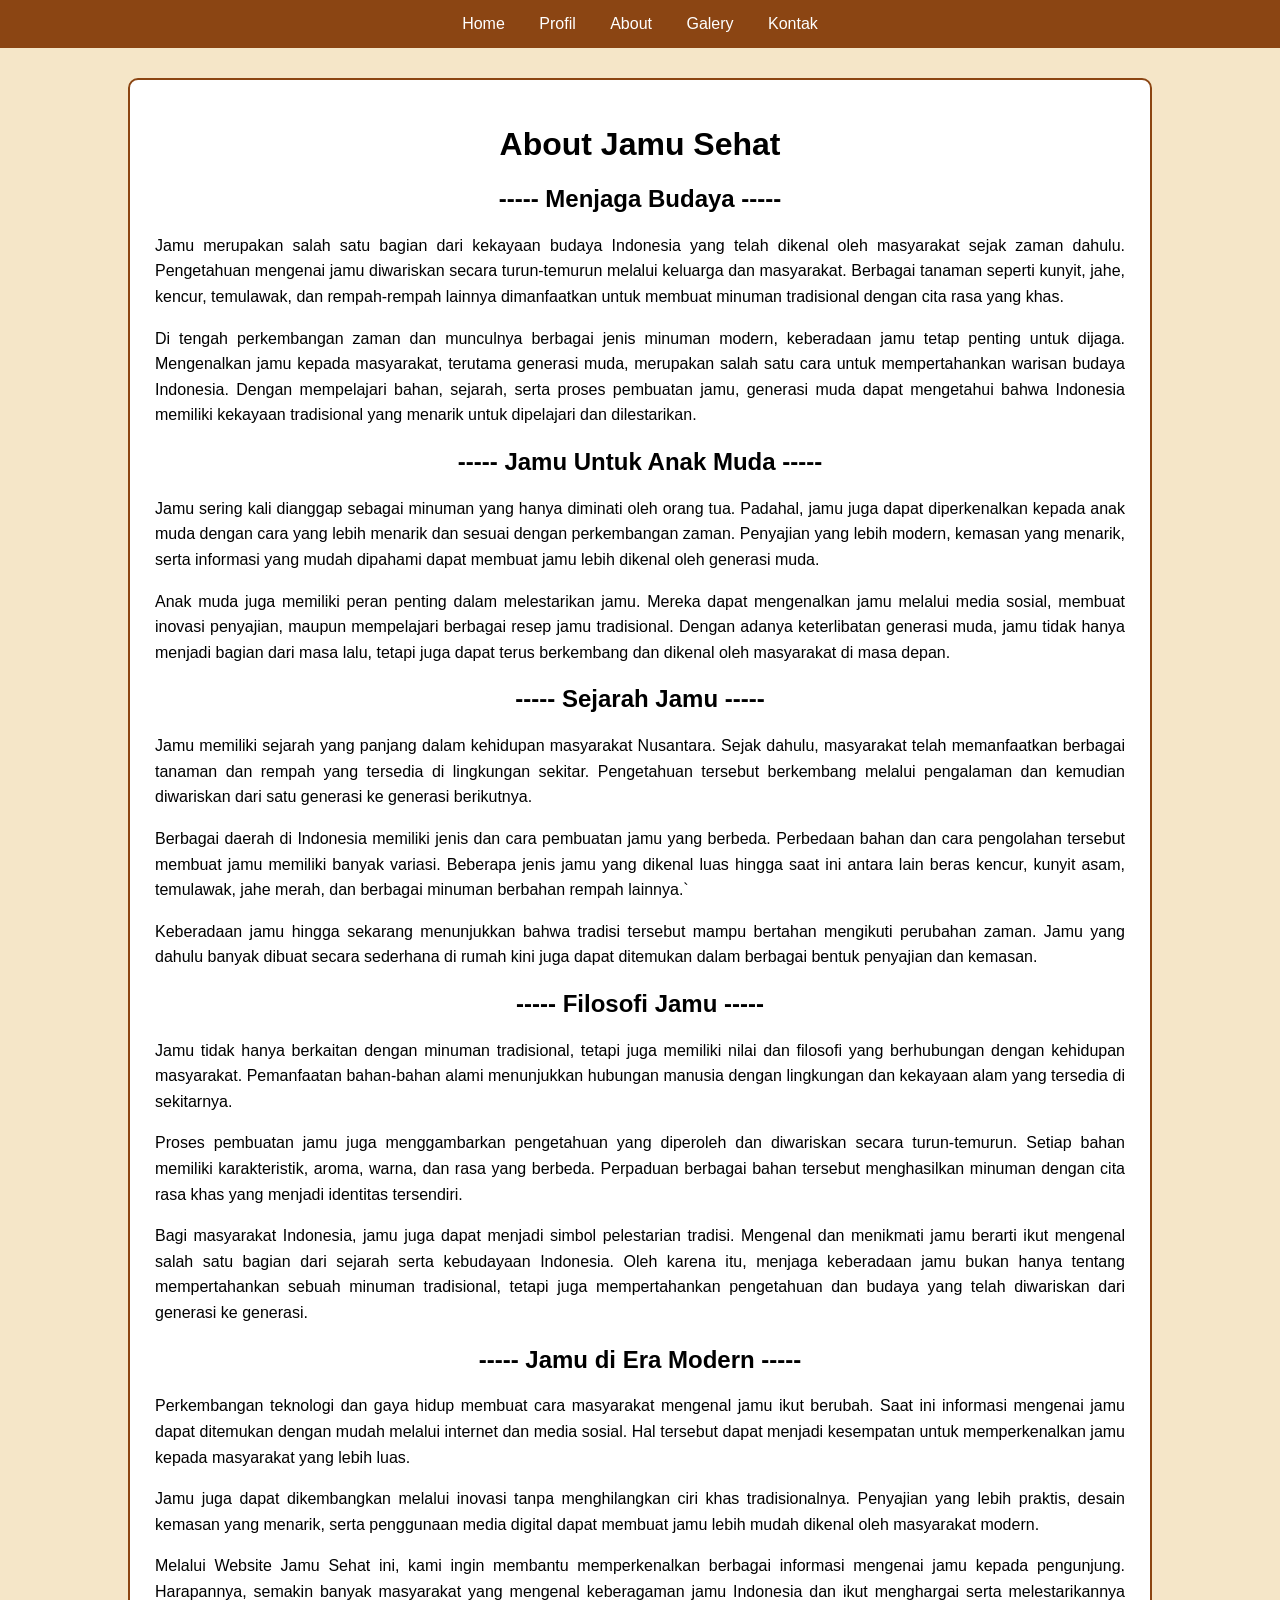
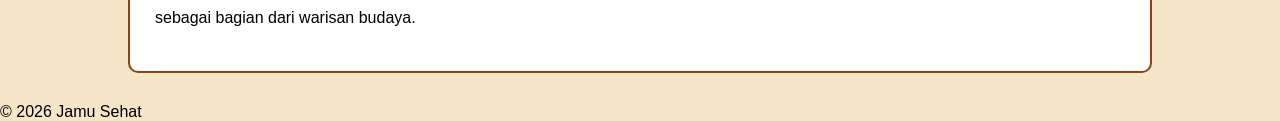
==== about.html @ 49701f0d "Add files via upload" ====
<!DOCTYPE html>
<html lang="id">
<head>
    <meta charset="UTF-8">
    <title>About - Jamu Sehat</title>
    <link rel="stylesheet" href="style.css">
</head>
<body>

<nav>
    <a href="index.html">Home</a>
    <a href="profil.html">Profil</a>
    <a href="about.html">About</a>
    <a href="galery.html">Galery</a>
    <a href="kontak.html">Kontak</a>
</nav>

<div class="container">
    <div class="card">
        <h1>About Jamu Sehat</h21>
<h2>----- Menjaga Budaya -----</h2>
        <p>
            Jamu merupakan salah satu bagian dari kekayaan budaya Indonesia yang telah dikenal oleh masyarakat sejak zaman dahulu. Pengetahuan mengenai jamu diwariskan secara turun-temurun melalui keluarga dan masyarakat. Berbagai tanaman seperti kunyit, jahe, kencur, temulawak, dan rempah-rempah lainnya dimanfaatkan untuk membuat minuman tradisional dengan cita rasa yang khas.
        </p>
        <p>
            Di tengah perkembangan zaman dan munculnya berbagai jenis minuman modern, keberadaan jamu tetap penting untuk dijaga. Mengenalkan jamu kepada masyarakat, terutama generasi muda, merupakan salah satu cara untuk mempertahankan warisan budaya Indonesia. Dengan mempelajari bahan, sejarah, serta proses pembuatan jamu, generasi muda dapat mengetahui bahwa Indonesia memiliki kekayaan tradisional yang menarik untuk dipelajari dan dilestarikan.
        </p>
        <h2>----- Jamu Untuk Anak Muda -----</h2>

        <p>
         Jamu sering kali dianggap sebagai minuman yang hanya diminati oleh orang tua. Padahal, jamu juga dapat diperkenalkan kepada anak muda dengan cara yang lebih menarik dan sesuai dengan perkembangan zaman. Penyajian yang lebih modern, kemasan yang menarik, serta informasi yang mudah dipahami dapat membuat jamu lebih dikenal oleh generasi muda.
        </p>
        <p>
            Anak muda juga memiliki peran penting dalam melestarikan jamu. Mereka dapat mengenalkan jamu melalui media sosial, membuat inovasi penyajian, maupun mempelajari berbagai resep jamu tradisional. Dengan adanya keterlibatan generasi muda, jamu tidak hanya menjadi bagian dari masa lalu, tetapi juga dapat terus berkembang dan dikenal oleh masyarakat di masa depan.
        </p>
        <h2>----- Sejarah Jamu -----</h2>
        <p>Jamu memiliki sejarah yang panjang dalam kehidupan masyarakat Nusantara. Sejak dahulu, masyarakat telah memanfaatkan berbagai tanaman dan rempah yang tersedia di lingkungan sekitar. Pengetahuan tersebut berkembang melalui pengalaman dan kemudian diwariskan dari satu generasi ke generasi berikutnya.</p>
        <p>Berbagai daerah di Indonesia memiliki jenis dan cara pembuatan jamu yang berbeda. Perbedaan bahan dan cara pengolahan tersebut membuat jamu memiliki banyak variasi. Beberapa jenis jamu yang dikenal luas hingga saat ini antara lain beras kencur, kunyit asam, temulawak, jahe merah, dan berbagai minuman berbahan rempah lainnya.`</p>
        <p>Keberadaan jamu hingga sekarang menunjukkan bahwa tradisi tersebut mampu bertahan mengikuti perubahan zaman. Jamu yang dahulu banyak dibuat secara sederhana di rumah kini juga dapat ditemukan dalam berbagai bentuk penyajian dan kemasan.</p>
        <h2>----- Filosofi Jamu -----</h2>
        <p>Jamu tidak hanya berkaitan dengan minuman tradisional, tetapi juga memiliki nilai dan filosofi yang berhubungan dengan kehidupan masyarakat. Pemanfaatan bahan-bahan alami menunjukkan hubungan manusia dengan lingkungan dan kekayaan alam yang tersedia di sekitarnya.</p>
        <p>Proses pembuatan jamu juga menggambarkan pengetahuan yang diperoleh dan diwariskan secara turun-temurun. Setiap bahan memiliki karakteristik, aroma, warna, dan rasa yang berbeda. Perpaduan berbagai bahan tersebut menghasilkan minuman dengan cita rasa khas yang menjadi identitas tersendiri.</p>
        <p>Bagi masyarakat Indonesia, jamu juga dapat menjadi simbol pelestarian tradisi. Mengenal dan menikmati jamu berarti ikut mengenal salah satu bagian dari sejarah serta kebudayaan Indonesia. Oleh karena itu, menjaga keberadaan jamu bukan hanya tentang mempertahankan sebuah minuman tradisional, tetapi juga mempertahankan pengetahuan dan budaya yang telah diwariskan dari generasi ke generasi.</p>
        <h2>----- Jamu di Era Modern -----</h2>
        <p>Perkembangan teknologi dan gaya hidup membuat cara masyarakat mengenal jamu ikut berubah. Saat ini informasi mengenai jamu dapat ditemukan dengan mudah melalui internet dan media sosial. Hal tersebut dapat menjadi kesempatan untuk memperkenalkan jamu kepada masyarakat yang lebih luas.</p>
        <p>Jamu juga dapat dikembangkan melalui inovasi tanpa menghilangkan ciri khas tradisionalnya. Penyajian yang lebih praktis, desain kemasan yang menarik, serta penggunaan media digital dapat membuat jamu lebih mudah dikenal oleh masyarakat modern.</p>
        <p>Melalui Website Jamu Sehat ini, kami ingin membantu memperkenalkan berbagai informasi mengenai jamu kepada pengunjung. Harapannya, semakin banyak masyarakat yang mengenal keberagaman jamu Indonesia dan ikut menghargai serta melestarikannya sebagai bagian dari warisan budaya.</p>
    </div>
</div>

<footer>
    © 2026 Jamu Sehat
</footer>

</body>
</html>
---- style.css ----
body {
    font-family: Arial, sans-serif;
    background-color: #f5e6c8;
    margin: 0;
    padding: 0;
}

nav {
    background-color: #8b4513;
    padding: 15px;
    text-align: center;
}

nav a {
    color: white;
    text-decoration: none;
    margin: 0 15px;
}

.container {
    width: 80%;
    margin: 30px auto;
}

/* Jarak antar card */
.card-container {
    display: flex;
    flex-wrap: wrap;
    justify-content: center;
    gap: 20px;
}

/* Tampilan card */
.card {
    background-color: white;
    padding: 25px;
    border-radius: 10px;
    border: 2px solid #8b4513;
    box-sizing: border-box;
}

/* Judul di tengah */
.hero {
    text-align: center;
}

h2 {
    text-align: center;
}

h1 {
    text-align: center;
}

p {
    text-align: justify;
    line-height: 1.6;
}
.welcome {
    text-align: center;
}
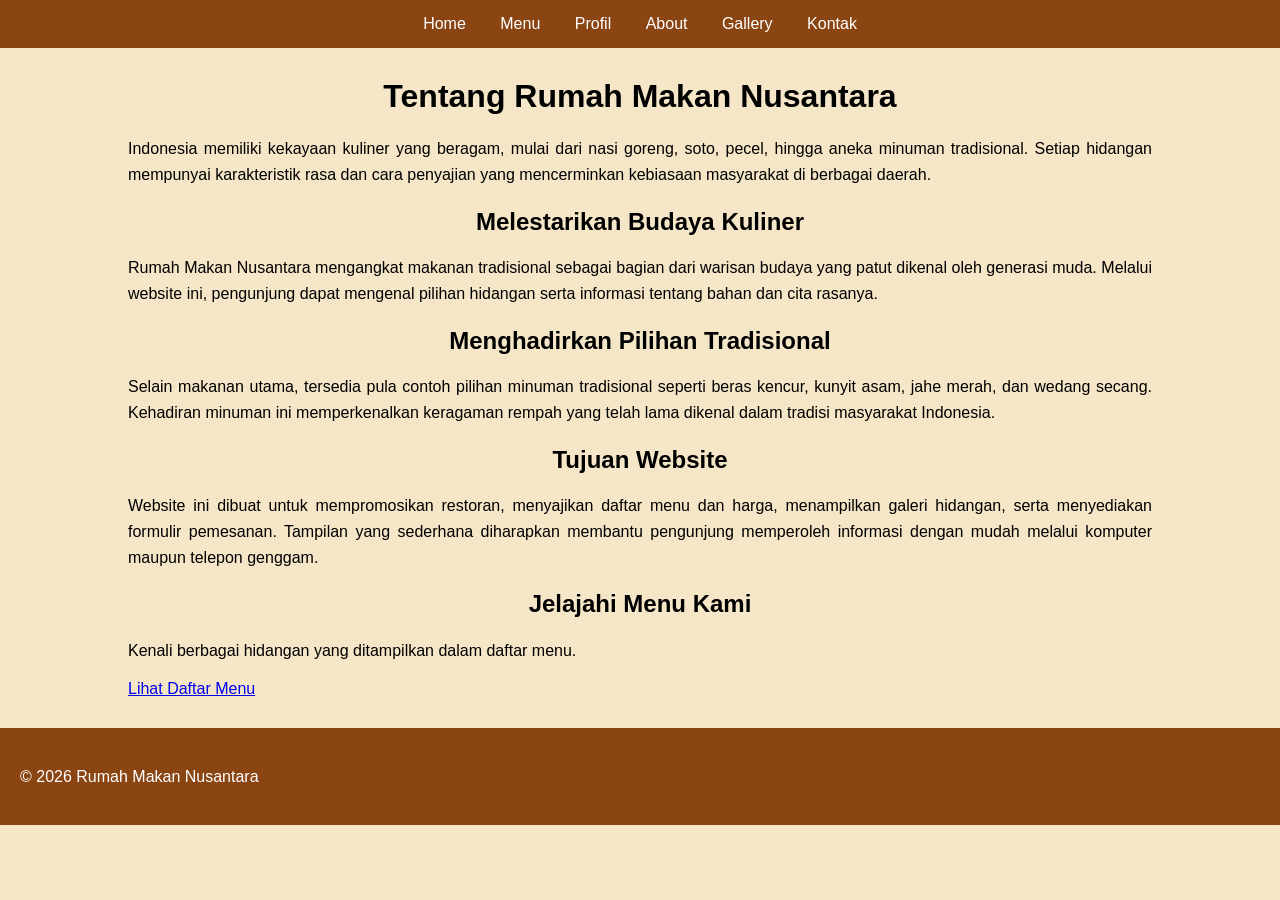
==== commit 3f511330: "Add About page for Rumah Makan Nusantara This file contains the HTML structure for the 'About' page " ====
--- a/about.html
+++ b/about.html
@@ -1,56 +1,71 @@
+
 <!DOCTYPE html>
 <html lang="id">
 <head>
     <meta charset="UTF-8">
-    <title>About - Jamu Sehat</title>
+    <meta name="viewport" content="width=device-width, initial-scale=1.0">
+    <title>About - Rumah Makan Nusantara</title>
     <link rel="stylesheet" href="style.css">
 </head>
 <body>
 
 <nav>
     <a href="index.html">Home</a>
+    <a href="menu.html">Menu</a>
     <a href="profil.html">Profil</a>
     <a href="about.html">About</a>
-    <a href="galery.html">Galery</a>
+    <a href="gallery.html">Gallery</a>
     <a href="kontak.html">Kontak</a>
 </nav>
 
-<div class="container">
-    <div class="card">
-        <h1>About Jamu Sehat</h21>
-<h2>----- Menjaga Budaya -----</h2>
+<main class="container">
+    <h1 class="section-title">Tentang Rumah Makan Nusantara</h1>
+
+    <p>
+        Indonesia memiliki kekayaan kuliner yang beragam, mulai dari
+        nasi goreng, soto, pecel, hingga aneka minuman tradisional.
+        Setiap hidangan mempunyai karakteristik rasa dan cara penyajian
+        yang mencerminkan kebiasaan masyarakat di berbagai daerah.
+    </p>
+
+    <h2>Melestarikan Budaya Kuliner</h2>
+    <p>
+        Rumah Makan Nusantara mengangkat makanan tradisional sebagai
+        bagian dari warisan budaya yang patut dikenal oleh generasi
+        muda. Melalui website ini, pengunjung dapat mengenal pilihan
+        hidangan serta informasi tentang bahan dan cita rasanya.
+    </p>
+
+    <h2>Menghadirkan Pilihan Tradisional</h2>
+    <p>
+        Selain makanan utama, tersedia pula contoh pilihan minuman
+        tradisional seperti beras kencur, kunyit asam, jahe merah,
+        dan wedang secang. Kehadiran minuman ini memperkenalkan
+        keragaman rempah yang telah lama dikenal dalam tradisi
+        masyarakat Indonesia.
+    </p>
+
+    <h2>Tujuan Website</h2>
+    <p>
+        Website ini dibuat untuk mempromosikan restoran, menyajikan
+        daftar menu dan harga, menampilkan galeri hidangan, serta
+        menyediakan formulir pemesanan. Tampilan yang sederhana
+        diharapkan membantu pengunjung memperoleh informasi dengan
+        mudah melalui komputer maupun telepon genggam.
+    </p>
+
+    <div class="info-panel">
+        <h2>Jelajahi Menu Kami</h2>
         <p>
-            Jamu merupakan salah satu bagian dari kekayaan budaya Indonesia yang telah dikenal oleh masyarakat sejak zaman dahulu. Pengetahuan mengenai jamu diwariskan secara turun-temurun melalui keluarga dan masyarakat. Berbagai tanaman seperti kunyit, jahe, kencur, temulawak, dan rempah-rempah lainnya dimanfaatkan untuk membuat minuman tradisional dengan cita rasa yang khas.
+            Kenali berbagai hidangan yang ditampilkan dalam daftar menu.
         </p>
-        <p>
-            Di tengah perkembangan zaman dan munculnya berbagai jenis minuman modern, keberadaan jamu tetap penting untuk dijaga. Mengenalkan jamu kepada masyarakat, terutama generasi muda, merupakan salah satu cara untuk mempertahankan warisan budaya Indonesia. Dengan mempelajari bahan, sejarah, serta proses pembuatan jamu, generasi muda dapat mengetahui bahwa Indonesia memiliki kekayaan tradisional yang menarik untuk dipelajari dan dilestarikan.
-        </p>
-        <h2>----- Jamu Untuk Anak Muda -----</h2>
-
-        <p>
-         Jamu sering kali dianggap sebagai minuman yang hanya diminati oleh orang tua. Padahal, jamu juga dapat diperkenalkan kepada anak muda dengan cara yang lebih menarik dan sesuai dengan perkembangan zaman. Penyajian yang lebih modern, kemasan yang menarik, serta informasi yang mudah dipahami dapat membuat jamu lebih dikenal oleh generasi muda.
-        </p>
-        <p>
-            Anak muda juga memiliki peran penting dalam melestarikan jamu. Mereka dapat mengenalkan jamu melalui media sosial, membuat inovasi penyajian, maupun mempelajari berbagai resep jamu tradisional. Dengan adanya keterlibatan generasi muda, jamu tidak hanya menjadi bagian dari masa lalu, tetapi juga dapat terus berkembang dan dikenal oleh masyarakat di masa depan.
-        </p>
-        <h2>----- Sejarah Jamu -----</h2>
-        <p>Jamu memiliki sejarah yang panjang dalam kehidupan masyarakat Nusantara. Sejak dahulu, masyarakat telah memanfaatkan berbagai tanaman dan rempah yang tersedia di lingkungan sekitar. Pengetahuan tersebut berkembang melalui pengalaman dan kemudian diwariskan dari satu generasi ke generasi berikutnya.</p>
-        <p>Berbagai daerah di Indonesia memiliki jenis dan cara pembuatan jamu yang berbeda. Perbedaan bahan dan cara pengolahan tersebut membuat jamu memiliki banyak variasi. Beberapa jenis jamu yang dikenal luas hingga saat ini antara lain beras kencur, kunyit asam, temulawak, jahe merah, dan berbagai minuman berbahan rempah lainnya.`</p>
-        <p>Keberadaan jamu hingga sekarang menunjukkan bahwa tradisi tersebut mampu bertahan mengikuti perubahan zaman. Jamu yang dahulu banyak dibuat secara sederhana di rumah kini juga dapat ditemukan dalam berbagai bentuk penyajian dan kemasan.</p>
-        <h2>----- Filosofi Jamu -----</h2>
-        <p>Jamu tidak hanya berkaitan dengan minuman tradisional, tetapi juga memiliki nilai dan filosofi yang berhubungan dengan kehidupan masyarakat. Pemanfaatan bahan-bahan alami menunjukkan hubungan manusia dengan lingkungan dan kekayaan alam yang tersedia di sekitarnya.</p>
-        <p>Proses pembuatan jamu juga menggambarkan pengetahuan yang diperoleh dan diwariskan secara turun-temurun. Setiap bahan memiliki karakteristik, aroma, warna, dan rasa yang berbeda. Perpaduan berbagai bahan tersebut menghasilkan minuman dengan cita rasa khas yang menjadi identitas tersendiri.</p>
-        <p>Bagi masyarakat Indonesia, jamu juga dapat menjadi simbol pelestarian tradisi. Mengenal dan menikmati jamu berarti ikut mengenal salah satu bagian dari sejarah serta kebudayaan Indonesia. Oleh karena itu, menjaga keberadaan jamu bukan hanya tentang mempertahankan sebuah minuman tradisional, tetapi juga mempertahankan pengetahuan dan budaya yang telah diwariskan dari generasi ke generasi.</p>
-        <h2>----- Jamu di Era Modern -----</h2>
-        <p>Perkembangan teknologi dan gaya hidup membuat cara masyarakat mengenal jamu ikut berubah. Saat ini informasi mengenai jamu dapat ditemukan dengan mudah melalui internet dan media sosial. Hal tersebut dapat menjadi kesempatan untuk memperkenalkan jamu kepada masyarakat yang lebih luas.</p>
-        <p>Jamu juga dapat dikembangkan melalui inovasi tanpa menghilangkan ciri khas tradisionalnya. Penyajian yang lebih praktis, desain kemasan yang menarik, serta penggunaan media digital dapat membuat jamu lebih mudah dikenal oleh masyarakat modern.</p>
-        <p>Melalui Website Jamu Sehat ini, kami ingin membantu memperkenalkan berbagai informasi mengenai jamu kepada pengunjung. Harapannya, semakin banyak masyarakat yang mengenal keberagaman jamu Indonesia dan ikut menghargai serta melestarikannya sebagai bagian dari warisan budaya.</p>
+        <a href="menu.html" class="btn">Lihat Daftar Menu</a>
     </div>
-</div>
+</main>
 
 <footer>
-    © 2026 Jamu Sehat
+    <p>&copy; 2026 Rumah Makan Nusantara</p>
 </footer>
 
 </body>
-</html>+</html>
--- a/style.css
+++ b/style.css
@@ -58,4 +58,157 @@
 }
 .welcome {
     text-align: center;
+}
+
+.menu-jamu {
+    width: 100%;
+    border-collapse: collapse;
+    margin: 25px 0;
+}
+
+.menu-jamu th,
+.menu-jamu td {
+    border: 1px solid #8b4513;
+    padding: 12px;
+}
+
+.menu-jamu th {
+    background-color: #8b4513;
+    color: white;
+    text-align: center;
+}
+
+.menu-jamu td {
+    text-align: left;
+}
+
+.menu-jamu tr:nth-child(even) {
+    background-color: #f8f1e4;
+}
+.galery {
+    display: grid;
+    grid-template-columns: repeat(3, 1fr);
+    gap: 20px;
+    margin-top: 25px;
+}
+
+.galery-card {
+    background-color: white;
+    padding: 15px;
+    border-radius: 10px;
+    text-align: center;
+    box-shadow: 0 2px 6px rgba(0, 0, 0, 0.15);
+}
+
+.galery-card img {
+    width: 100%;
+    height: 220px;
+    object-fit: cover;
+    border-radius: 8px;
+}
+
+.galery-card h3 {
+    margin-top: 12px;
+}
+/* ============================= */
+/* GALERY JAMU SEHAT */
+/* ============================= */
+
+.gallery-container {
+    width: 80%;
+    margin: 40px auto;
+    padding: 30px;
+    background-color: #fffaf0;
+    border-radius: 15px;
+    box-shadow: 0 3px 10px rgba(0, 0, 0, 0.15);
+}
+
+.gallery-container h1 {
+    text-align: center;
+    color: #5c2f0d;
+    margin-bottom: 10px;
+}
+
+.gallery-intro {
+    text-align: center;
+    margin-bottom: 30px;
+    color: #555;
+}
+
+/* Tata letak foto */
+.gallery-grid {
+    display: grid;
+    grid-template-columns: repeat(3, 1fr);
+    gap: 25px;
+}
+
+/* Kartu setiap foto */
+.gallery-card {
+    background-color: white;
+    border-radius: 12px;
+    overflow: hidden;
+    box-shadow: 0 3px 8px rgba(0, 0, 0, 0.15);
+    transition: transform 0.3s;
+}
+
+/* Efek ketika mouse diarahkan ke foto */
+.gallery-card:hover {
+    transform: translateY(-5px);
+}
+
+/* Foto */
+.gallery-card img {
+    width: 100%;
+    height: 220px;
+    object-fit: cover;
+    display: block;
+}
+
+/* Bagian teks di bawah foto */
+.gallery-info {
+    padding: 15px;
+    text-align: center;
+}
+
+.gallery-info h2 {
+    margin: 5px 0 10px;
+    color: #8b4513;
+    font-size: 21px;
+}
+
+.gallery-info p {
+    margin: 0;
+    color: #555;
+    line-height: 1.5;
+}
+
+
+/* ============================= */
+/* FOOTER */
+/* ============================= */
+
+footer {
+    text-align: center;
+    padding: 20px;
+    margin-top: 30px;
+    background-color: #8b4513;
+    color: white;
+}
+
+
+/* ============================= */
+/* TAMPILAN HP */
+/* ============================= */
+
+@media (max-width: 768px) {
+
+    .gallery-container {
+        width: 90%;
+        padding: 20px;
+    }
+
+    .gallery-grid {
+        grid-template-columns: 1fr;
+    }
+
 }
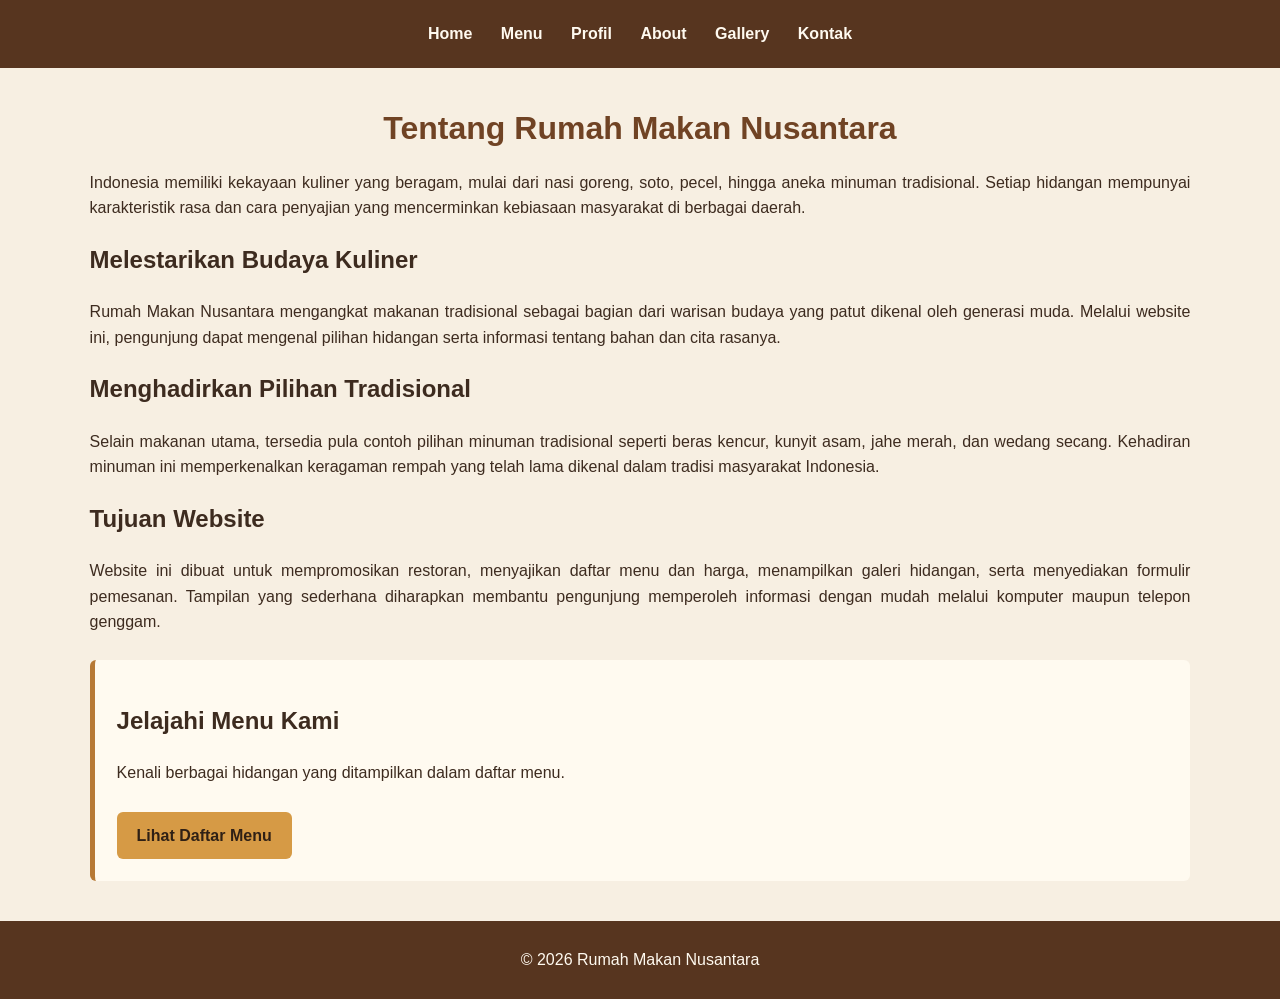
==== commit a790469e: "Add files via upload" ====
--- a/about.html
+++ b/about.html
@@ -68,4 +68,4 @@
 </footer>
 
 </body>
-</html>
+</html>
--- a/style.css
+++ b/style.css
@@ -1,214 +1,366 @@
+
+/* ==================================
+   RUMAH MAKAN NUSANTARA
+   ================================== */
+
+* {
+    box-sizing: border-box;
+}
+
+html {
+    scroll-behavior: smooth;
+}
+
 body {
-    font-family: Arial, sans-serif;
-    background-color: #f5e6c8;
     margin: 0;
-    padding: 0;
-}
+    font-family: Arial, Helvetica, sans-serif;
+    color: #3d2b1f;
+    background: #f7efe2;
+    line-height: 1.6;
+}
+
+/* NAVIGASI */
 
 nav {
-    background-color: #8b4513;
+    background: #57351f;
+    padding: 16px 10px;
+    text-align: center;
+}
+
+nav a {
+    display: inline-block;
+    color: #fffaf0;
+    text-decoration: none;
+    margin: 5px 12px;
+    font-weight: bold;
+}
+
+nav a:hover,
+nav a:focus {
+    color: #f2c879;
+    text-decoration: underline;
+}
+
+/* TATA LETAK UTAMA MENGGUNAKAN TABEL */
+
+.layout-table {
+    width: 100%;
+    border-collapse: collapse;
+    table-layout: fixed;
+}
+
+.layout-table td {
+    vertical-align: top;
+}
+
+/* HERO / BERANDA */
+
+.hero {
+    padding: 55px 7%;
+    background:
+        linear-gradient(120deg, #57351f, #93623c);
+    color: white;
+}
+
+.hero h1 {
+    font-size: clamp(30px, 5vw, 48px);
+    line-height: 1.2;
+    margin: 0 0 15px;
+}
+
+.hero p {
+    font-size: 17px;
+}
+
+.hero-photo {
+    width: 100%;
+    height: 300px;
+    object-fit: cover;
+    border-radius: 14px;
+    border: 4px solid rgba(255,255,255,0.4);
+}
+
+.hero-text {
+    padding: 15px 25px 15px 0;
+}
+
+.hero-image-cell {
+    width: 43%;
     padding: 15px;
-    text-align: center;
-}
-
-nav a {
-    color: white;
+}
+
+/* TOMBOL */
+
+.btn {
+    display: inline-block;
+    background: #d69a45;
+    color: #2f2015;
     text-decoration: none;
-    margin: 0 15px;
-}
+    border: none;
+    padding: 11px 20px;
+    margin-top: 10px;
+    border-radius: 6px;
+    font-weight: bold;
+    cursor: pointer;
+}
+
+.btn:hover {
+    background: #efbd6d;
+}
+
+.btn:focus,
+input:focus,
+select:focus,
+textarea:focus {
+    outline: 2px solid #9a5b25;
+    outline-offset: 2px;
+}
+
+/* CONTAINER DAN JUDUL */
 
 .container {
-    width: 80%;
-    margin: 30px auto;
-}
-
-/* Jarak antar card */
-.card-container {
-    display: flex;
-    flex-wrap: wrap;
-    justify-content: center;
-    gap: 20px;
-}
-
-/* Tampilan card */
-.card {
-    background-color: white;
-    padding: 25px;
-    border-radius: 10px;
-    border: 2px solid #8b4513;
-    box-sizing: border-box;
-}
-
-/* Judul di tengah */
-.hero {
-    text-align: center;
-}
-
-h2 {
-    text-align: center;
-}
-
-h1 {
-    text-align: center;
+    width: 86%;
+    max-width: 1150px;
+    margin: 35px auto;
+}
+
+.section-title {
+    color: #704324;
+    text-align: center;
+    margin: 0 0 10px;
+}
+
+.section-intro {
+    text-align: center;
+    max-width: 760px;
+    margin: 0 auto 25px;
 }
 
 p {
     text-align: justify;
-    line-height: 1.6;
-}
-.welcome {
-    text-align: center;
-}
-
-.menu-jamu {
+}
+
+.center {
+    text-align: center;
+}
+
+/* KARTU MENU DAN GALERI */
+
+.card-grid {
+    display: grid;
+    grid-template-columns: repeat(3, minmax(0, 1fr));
+    gap: 22px;
+    margin: 25px 0;
+}
+
+.card {
+    background: #fffdf8;
+    border-radius: 12px;
+    overflow: hidden;
+    box-shadow: 0 3px 12px rgba(60, 36, 19, 0.13);
+}
+
+.card img {
+    width: 100%;
+    height: 210px;
+    object-fit: cover;
+    display: block;
+}
+
+.card-content {
+    padding: 16px;
+}
+
+.card h3 {
+    color: #704324;
+    margin: 0 0 8px;
+}
+
+.card p {
+    margin: 7px 0;
+}
+
+.price {
+    color: #8a4c1e;
+    font-weight: bold;
+}
+
+/* TABEL MENU */
+
+.menu-table {
     width: 100%;
     border-collapse: collapse;
     margin: 25px 0;
-}
-
-.menu-jamu th,
-.menu-jamu td {
-    border: 1px solid #8b4513;
-    padding: 12px;
-}
-
-.menu-jamu th {
-    background-color: #8b4513;
+    background: #fffdf8;
+}
+
+.menu-table th,
+.menu-table td {
+    border: 1px solid #c8ad91;
+    padding: 13px;
+    text-align: left;
+}
+
+.menu-table th {
+    background: #704324;
     color: white;
-    text-align: center;
-}
-
-.menu-jamu td {
-    text-align: left;
-}
-
-.menu-jamu tr:nth-child(even) {
-    background-color: #f8f1e4;
-}
-.galery {
-    display: grid;
-    grid-template-columns: repeat(3, 1fr);
-    gap: 20px;
-    margin-top: 25px;
-}
-
-.galery-card {
-    background-color: white;
-    padding: 15px;
-    border-radius: 10px;
-    text-align: center;
-    box-shadow: 0 2px 6px rgba(0, 0, 0, 0.15);
-}
-
-.galery-card img {
-    width: 100%;
-    height: 220px;
-    object-fit: cover;
+}
+
+.menu-table tr:nth-child(even) {
+    background: #f3e5d2;
+}
+
+.menu-table tr:hover {
+    background: #f8dfb8;
+}
+
+/* PANEL INFORMASI */
+
+.info-panel {
+    background: #fffaf0;
+    padding: 22px;
+    border-left: 5px solid #b77935;
+    border-radius: 6px;
+    margin: 25px 0;
+}
+
+/* FORMULIR */
+
+.order-form {
+    background: #fffdf8;
+    padding: 25px;
+    border-radius: 12px;
+    box-shadow: 0 3px 12px rgba(60, 36, 19, 0.12);
+    max-width: 750px;
+    margin: 25px auto;
+}
+
+.form-group {
+    margin-bottom: 17px;
+}
+
+.form-group label {
+    display: block;
+    margin-bottom: 6px;
+    font-weight: bold;
+}
+
+.form-group input,
+.form-group select,
+.form-group textarea {
+    display: block;
+    width: 100%;
+    padding: 11px;
+    border: 1px solid #bda58d;
+    border-radius: 6px;
+    background: white;
+    color: #3d2b1f;
+    font: inherit;
+}
+
+.form-group textarea {
+    min-height: 100px;
+    resize: vertical;
+}
+
+.form-note {
+    font-size: 14px;
+    color: #65564a;
+}
+
+/* HASIL SIMULASI PESANAN */
+
+.order-result {
+    background: #edf5e9;
+    border: 1px solid #a6c59a;
     border-radius: 8px;
-}
-
-.galery-card h3 {
-    margin-top: 12px;
-}
-/* ============================= */
-/* GALERY JAMU SEHAT */
-/* ============================= */
-
-.gallery-container {
-    width: 80%;
-    margin: 40px auto;
-    padding: 30px;
-    background-color: #fffaf0;
-    border-radius: 15px;
-    box-shadow: 0 3px 10px rgba(0, 0, 0, 0.15);
-}
-
-.gallery-container h1 {
-    text-align: center;
-    color: #5c2f0d;
-    margin-bottom: 10px;
-}
-
-.gallery-intro {
-    text-align: center;
-    margin-bottom: 30px;
-    color: #555;
-}
-
-/* Tata letak foto */
-.gallery-grid {
-    display: grid;
-    grid-template-columns: repeat(3, 1fr);
-    gap: 25px;
-}
-
-/* Kartu setiap foto */
-.gallery-card {
-    background-color: white;
-    border-radius: 12px;
-    overflow: hidden;
-    box-shadow: 0 3px 8px rgba(0, 0, 0, 0.15);
-    transition: transform 0.3s;
-}
-
-/* Efek ketika mouse diarahkan ke foto */
-.gallery-card:hover {
-    transform: translateY(-5px);
-}
-
-/* Foto */
-.gallery-card img {
-    width: 100%;
-    height: 220px;
-    object-fit: cover;
-    display: block;
-}
-
-/* Bagian teks di bawah foto */
-.gallery-info {
-    padding: 15px;
-    text-align: center;
-}
-
-.gallery-info h2 {
-    margin: 5px 0 10px;
-    color: #8b4513;
-    font-size: 21px;
-}
-
-.gallery-info p {
-    margin: 0;
-    color: #555;
-    line-height: 1.5;
-}
-
-
-/* ============================= */
+    padding: 20px;
+    margin-top: 22px;
+    overflow-wrap: anywhere;
+}
+
+.order-result h3 {
+    margin-top: 0;
+    color: #315c2b;
+}
+
 /* FOOTER */
-/* ============================= */
 
 footer {
-    text-align: center;
-    padding: 20px;
-    margin-top: 30px;
-    background-color: #8b4513;
-    color: white;
-}
-
-
-/* ============================= */
-/* TAMPILAN HP */
-/* ============================= */
-
-@media (max-width: 768px) {
-
-    .gallery-container {
-        width: 90%;
-        padding: 20px;
-    }
-
-    .gallery-grid {
+    margin-top: 40px;
+    padding: 22px 12px;
+    text-align: center;
+    background: #57351f;
+    color: #fffaf0;
+}
+
+footer p {
+    text-align: center;
+    margin: 4px 0;
+}
+
+/* RESPONSIF UNTUK TABLET DAN HP */
+
+@media (max-width: 800px) {
+    .container {
+        width: 92%;
+    }
+
+    .card-grid {
+        grid-template-columns: repeat(2, minmax(0, 1fr));
+    }
+
+    .hero {
+        padding: 35px 5%;
+    }
+
+    .hero-image-cell {
+        width: 40%;
+    }
+
+    .hero-photo {
+        height: 240px;
+    }
+}
+
+@media (max-width: 600px) {
+    nav a {
+        margin: 5px 7px;
+        font-size: 14px;
+    }
+
+    .layout-table,
+    .layout-table tbody,
+    .layout-table tr,
+    .layout-table td {
+        display: block;
+        width: 100%;
+    }
+
+    .hero-text {
+        padding: 0;
+    }
+
+    .hero-image-cell {
+        padding: 15px 0 0;
+    }
+
+    .hero-photo {
+        height: 220px;
+    }
+
+    .card-grid {
         grid-template-columns: 1fr;
     }
 
-}+    .menu-table th,
+    .menu-table td {
+        padding: 8px;
+        font-size: 13px;
+        overflow-wrap: anywhere;
+    }
+
+    .order-form {
+        padding: 17px;
+    }
+}
